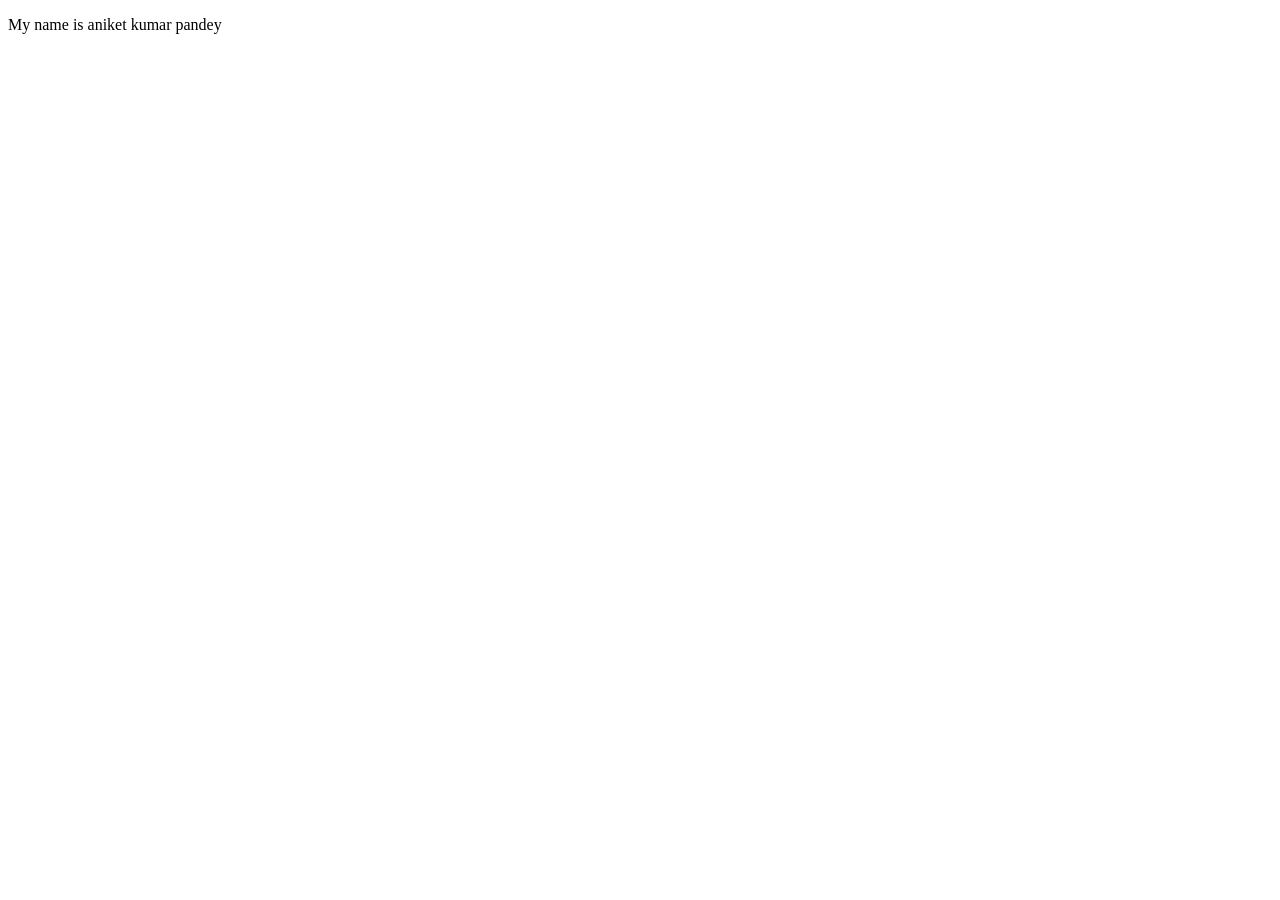
==== index.html @ c32ee4aa "updated index.html" ====
<!DOCTYPE html>
<html lang="en">
<head>
    <meta charset="UTF-8">
    <meta name="viewport" content="width=device-width, initial-scale=1.0">
    <title>travelloop</title>
</head>
<body>
    <p>My name is aniket kumar pandey</p>
</body>
</html>
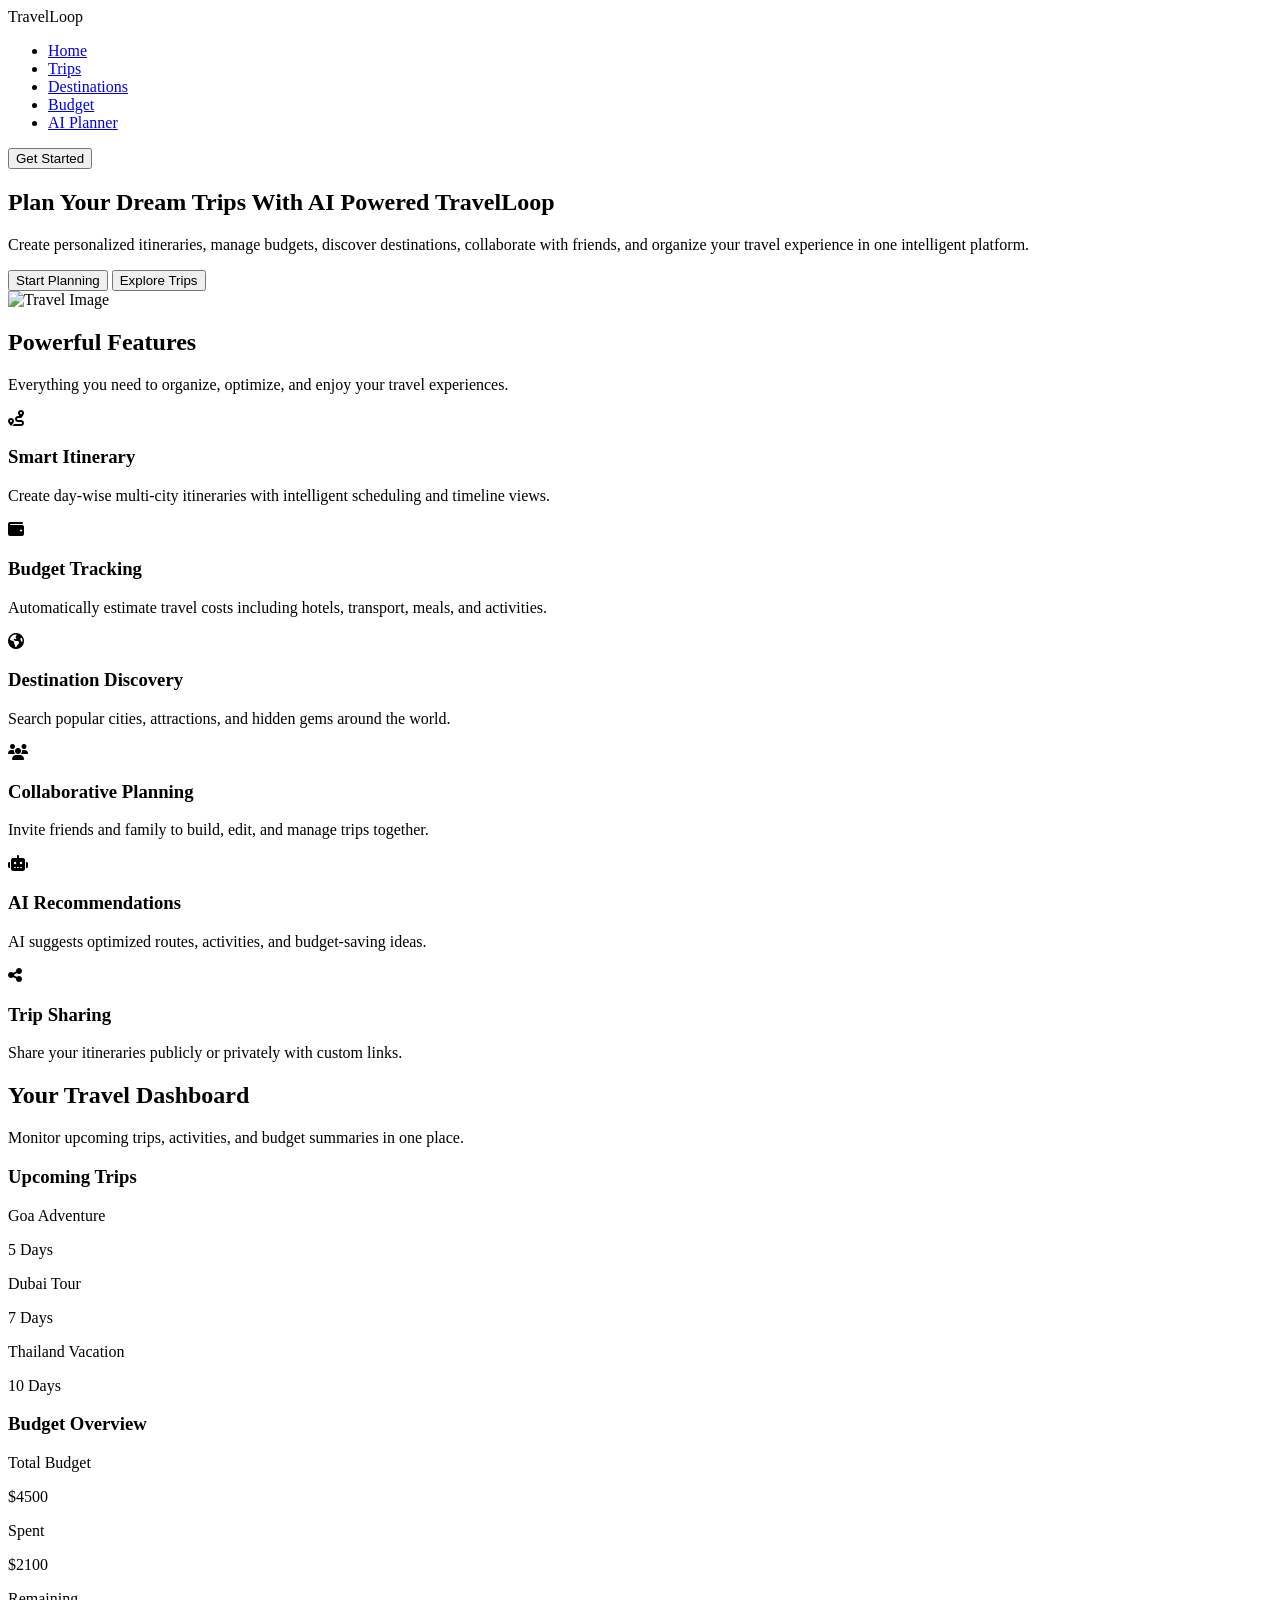
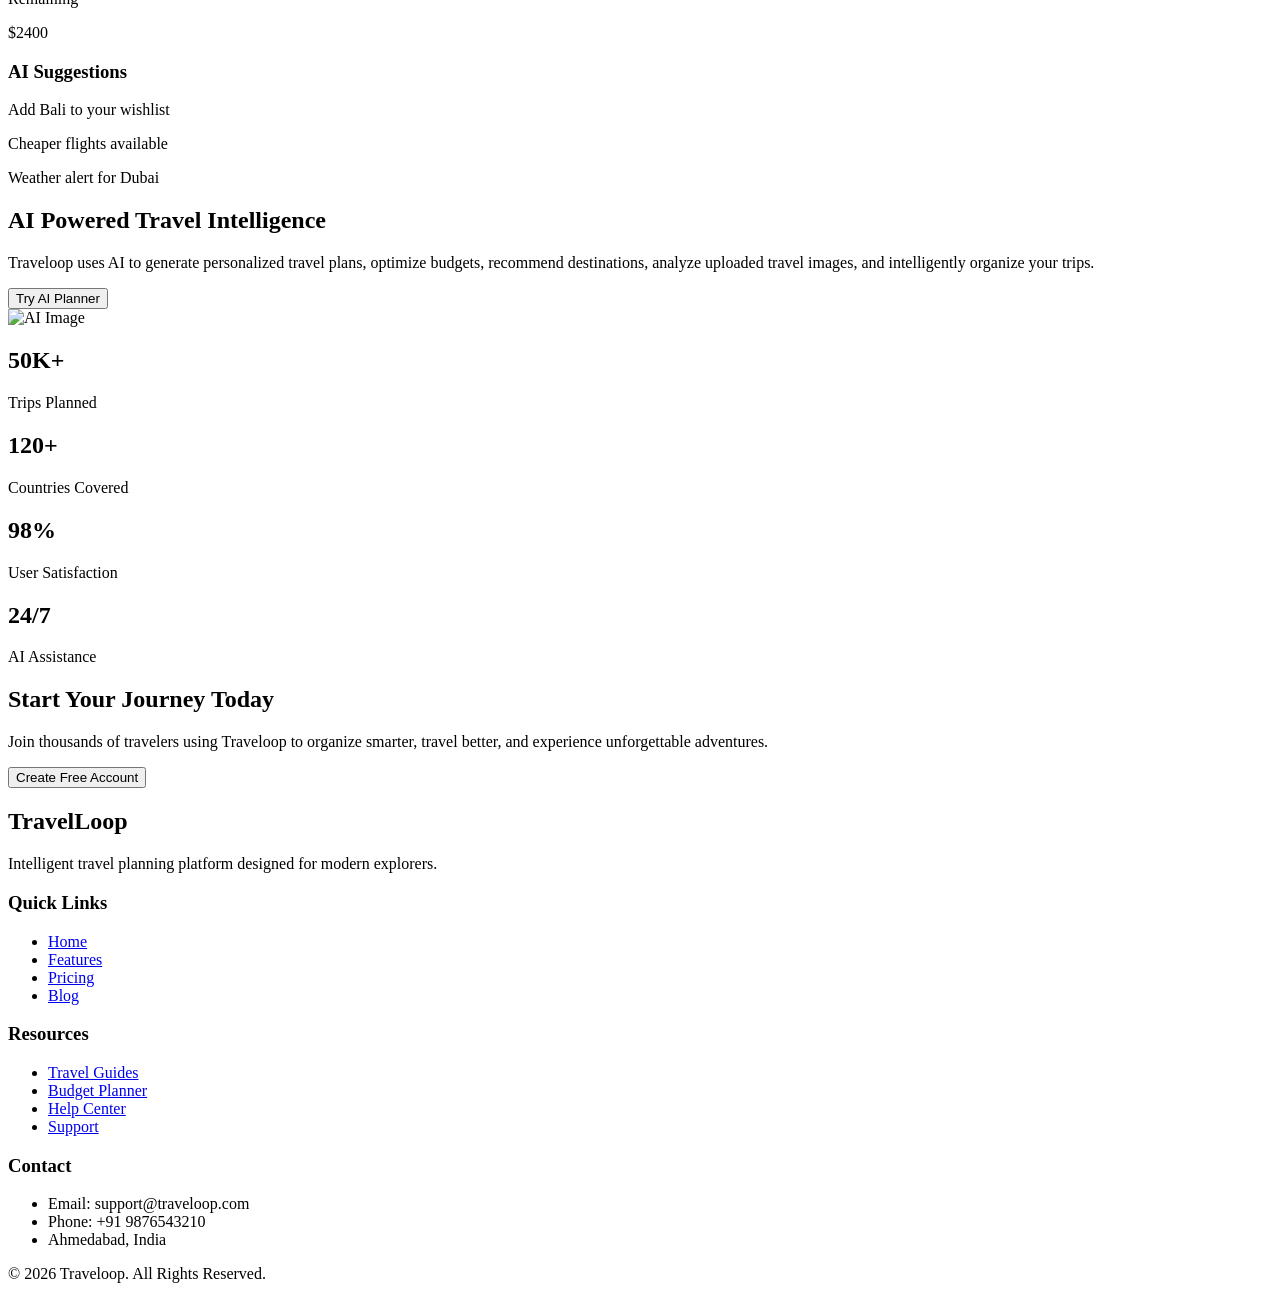
==== commit d0a577f6: "Layout for the html file." ====
--- a/index.html
+++ b/index.html
@@ -1,11 +1,398 @@
 <!DOCTYPE html>
 <html lang="en">
+
 <head>
-    <meta charset="UTF-8">
-    <meta name="viewport" content="width=device-width, initial-scale=1.0">
-    <title>travelloop</title>
+  <meta charset="UTF-8" />
+  <meta name="viewport" content="width=device-width, initial-scale=1.0" />
+
+  <title>Traveloop - Personalized Travel Planning</title>
+
+  <!-- CSS FILE -->
+  <link rel="stylesheet" href="travelloop.css" />
+
+  <!-- GOOGLE FONT -->
+  <link rel="preconnect" href="https://fonts.googleapis.com" />
+  <link
+    href="https://fonts.googleapis.com/css2?family=Poppins:wght@300;400;500;600;700&display=swap"
+    rel="stylesheet"
+  />
+
+  <!-- FONT AWESOME -->
+  <link
+    rel="stylesheet"
+    href="https://cdnjs.cloudflare.com/ajax/libs/font-awesome/6.5.1/css/all.min.css"
+  />
 </head>
+
 <body>
-    <p>My name is aniket kumar pandey</p>
+
+  <!-- NAVBAR -->
+
+  <nav>
+
+    <div class="logo">
+      Travel<span>Loop</span>
+    </div>
+
+    <ul class="nav-links">
+
+      <li><a href="#">Home</a></li>
+      <li><a href="#">Trips</a></li>
+      <li><a href="#">Destinations</a></li>
+      <li><a href="#">Budget</a></li>
+      <li><a href="#">AI Planner</a></li>
+
+    </ul>
+
+    <button class="btn">Get Started</button>
+
+  </nav>
+
+  <!-- HERO SECTION -->
+
+  <section class="hero">
+
+    <div class="hero-content">
+
+      <h1>
+        Plan Your Dream Trips With
+        <span>AI Powered TravelLoop</span>
+      </h1>
+
+      <p>
+        Create personalized itineraries, manage budgets,
+        discover destinations, collaborate with friends,
+        and organize your travel experience in one
+        intelligent platform.
+      </p>
+
+      <div class="hero-buttons">
+
+        <button class="btn">
+          Start Planning
+        </button>
+
+        <button class="btn secondary-btn">
+          Explore Trips
+        </button>
+
+      </div>
+
+    </div>
+
+    <div class="hero-image">
+
+      <img
+        src="https://images.unsplash.com/photo-1507525428034-b723cf961d3e"
+        alt="Travel Image"
+      />
+
+    </div>
+
+  </section>
+
+  <!-- FEATURES SECTION -->
+
+  <section class="section">
+
+    <div class="section-title">
+
+      <h2>Powerful Features</h2>
+
+      <p>
+        Everything you need to organize, optimize,
+        and enjoy your travel experiences.
+      </p>
+
+    </div>
+
+    <div class="features-grid">
+
+      <div class="feature-card">
+        <i class="fa-solid fa-route"></i>
+        <h3>Smart Itinerary</h3>
+        <p>
+          Create day-wise multi-city itineraries
+          with intelligent scheduling and timeline views.
+        </p>
+      </div>
+
+      <div class="feature-card">
+        <i class="fa-solid fa-wallet"></i>
+        <h3>Budget Tracking</h3>
+        <p>
+          Automatically estimate travel costs including
+          hotels, transport, meals, and activities.
+        </p>
+      </div>
+
+      <div class="feature-card">
+        <i class="fa-solid fa-earth-americas"></i>
+        <h3>Destination Discovery</h3>
+        <p>
+          Search popular cities, attractions,
+          and hidden gems around the world.
+        </p>
+      </div>
+
+      <div class="feature-card">
+        <i class="fa-solid fa-users"></i>
+        <h3>Collaborative Planning</h3>
+        <p>
+          Invite friends and family to build,
+          edit, and manage trips together.
+        </p>
+      </div>
+
+      <div class="feature-card">
+        <i class="fa-solid fa-robot"></i>
+        <h3>AI Recommendations</h3>
+        <p>
+          AI suggests optimized routes,
+          activities, and budget-saving ideas.
+        </p>
+      </div>
+
+      <div class="feature-card">
+        <i class="fa-solid fa-share-nodes"></i>
+        <h3>Trip Sharing</h3>
+        <p>
+          Share your itineraries publicly
+          or privately with custom links.
+        </p>
+      </div>
+
+    </div>
+
+  </section>
+
+  <!-- DASHBOARD SECTION -->
+
+  <section class="section dashboard">
+
+    <div class="section-title">
+
+      <h2>Your Travel Dashboard</h2>
+
+      <p>
+        Monitor upcoming trips, activities,
+        and budget summaries in one place.
+      </p>
+
+    </div>
+
+    <div class="dashboard-container">
+
+      <div class="dashboard-card">
+
+        <h3>Upcoming Trips</h3>
+
+        <div class="trip">
+          <p>Goa Adventure</p>
+          <span>5 Days</span>
+        </div>
+
+        <div class="trip">
+          <p>Dubai Tour</p>
+          <span>7 Days</span>
+        </div>
+
+        <div class="trip">
+          <p>Thailand Vacation</p>
+          <span>10 Days</span>
+        </div>
+
+      </div>
+
+      <div class="dashboard-card">
+
+        <h3>Budget Overview</h3>
+
+        <div class="trip">
+          <p>Total Budget</p>
+          <span>$4500</span>
+        </div>
+
+        <div class="trip">
+          <p>Spent</p>
+          <span>$2100</span>
+        </div>
+
+        <div class="trip">
+          <p>Remaining</p>
+          <span>$2400</span>
+        </div>
+
+      </div>
+
+      <div class="dashboard-card">
+
+        <h3>AI Suggestions</h3>
+
+        <div class="trip">
+          <p>Add Bali to your wishlist</p>
+        </div>
+
+        <div class="trip">
+          <p>Cheaper flights available</p>
+        </div>
+
+        <div class="trip">
+          <p>Weather alert for Dubai</p>
+        </div>
+
+      </div>
+
+    </div>
+
+  </section>
+
+  <!-- AI SECTION -->
+
+  <section class="section ai-section">
+
+    <div class="ai-box">
+
+      <div class="ai-content">
+
+        <h2>AI Powered Travel Intelligence</h2>
+
+        <p>
+          Traveloop uses AI to generate personalized
+          travel plans, optimize budgets, recommend
+          destinations, analyze uploaded travel images,
+          and intelligently organize your trips.
+        </p>
+
+        <button class="btn">
+          Try AI Planner
+        </button>
+
+      </div>
+
+      <div class="ai-image">
+
+        <img
+          src="https://images.unsplash.com/photo-1522202176988-66273c2fd55f"
+          alt="AI Image"
+        />
+
+      </div>
+
+    </div>
+
+  </section>
+
+  <!-- STATS SECTION -->
+
+  <section class="section">
+
+    <div class="stats">
+
+      <div class="stat-card">
+        <h2>50K+</h2>
+        <p>Trips Planned</p>
+      </div>
+
+      <div class="stat-card">
+        <h2>120+</h2>
+        <p>Countries Covered</p>
+      </div>
+
+      <div class="stat-card">
+        <h2>98%</h2>
+        <p>User Satisfaction</p>
+      </div>
+
+      <div class="stat-card">
+        <h2>24/7</h2>
+        <p>AI Assistance</p>
+      </div>
+
+    </div>
+
+  </section>
+
+  <!-- CTA SECTION -->
+
+  <section class="cta">
+
+    <h2>Start Your Journey Today</h2>
+
+    <p>
+      Join thousands of travelers using Traveloop
+      to organize smarter, travel better,
+      and experience unforgettable adventures.
+    </p>
+
+    <button class="btn">
+      Create Free Account
+    </button>
+
+  </section>
+
+  <!-- FOOTER -->
+
+  <footer>
+
+    <div class="footer-container">
+
+      <div>
+
+        <h2>TravelLoop</h2>
+
+        <p class="footer-text">
+          Intelligent travel planning platform
+          designed for modern explorers.
+        </p>
+
+      </div>
+
+      <div>
+
+        <h3>Quick Links</h3>
+
+        <ul class="footer-links">
+          <li><a href="#">Home</a></li>
+          <li><a href="#">Features</a></li>
+          <li><a href="#">Pricing</a></li>
+          <li><a href="#">Blog</a></li>
+        </ul>
+
+      </div>
+
+      <div>
+
+        <h3>Resources</h3>
+
+        <ul class="footer-links">
+          <li><a href="#">Travel Guides</a></li>
+          <li><a href="#">Budget Planner</a></li>
+          <li><a href="#">Help Center</a></li>
+          <li><a href="#">Support</a></li>
+        </ul>
+
+      </div>
+
+      <div>
+
+        <h3>Contact</h3>
+
+        <ul class="footer-links">
+          <li>Email: support@traveloop.com</li>
+          <li>Phone: +91 9876543210</li>
+          <li>Ahmedabad, India</li>
+        </ul>
+
+      </div>
+
+    </div>
+
+    <div class="copyright">
+      © 2026 Traveloop. All Rights Reserved.
+    </div>
+
+  </footer>
+
 </body>
 </html>
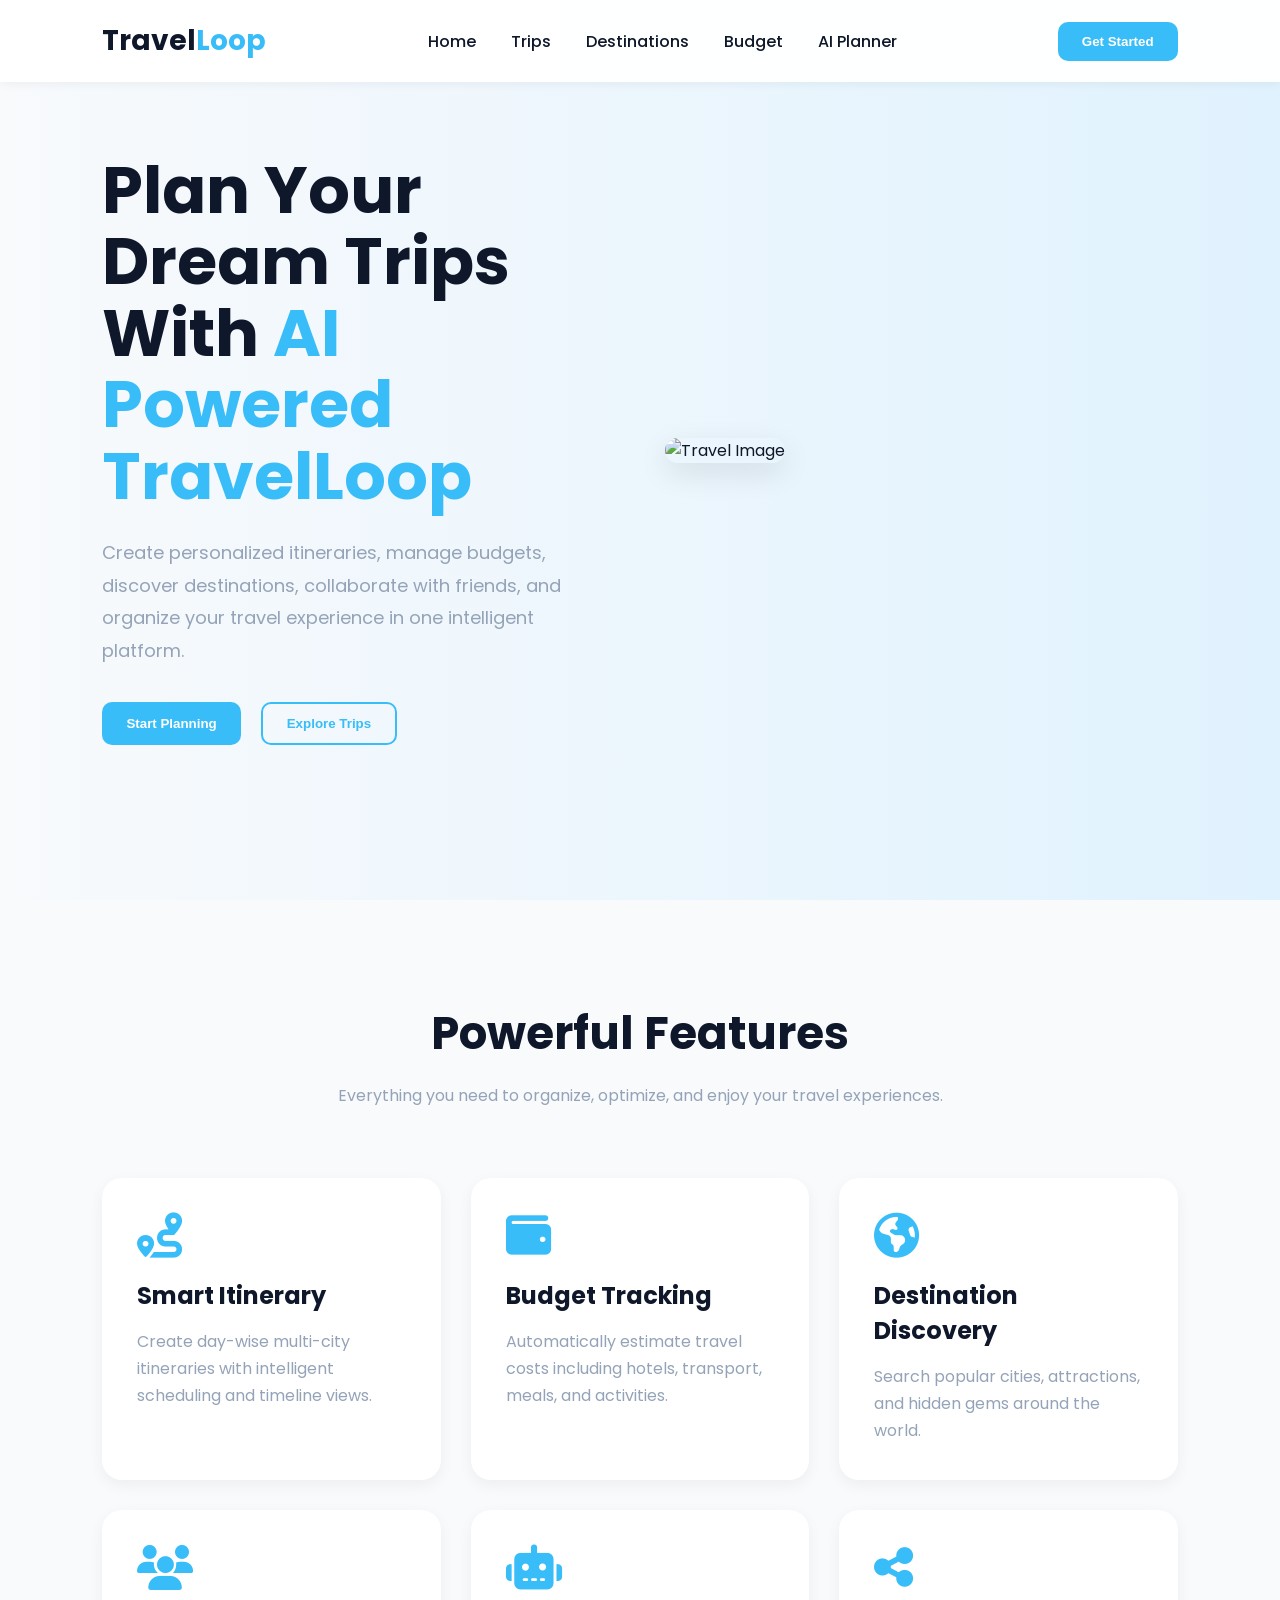
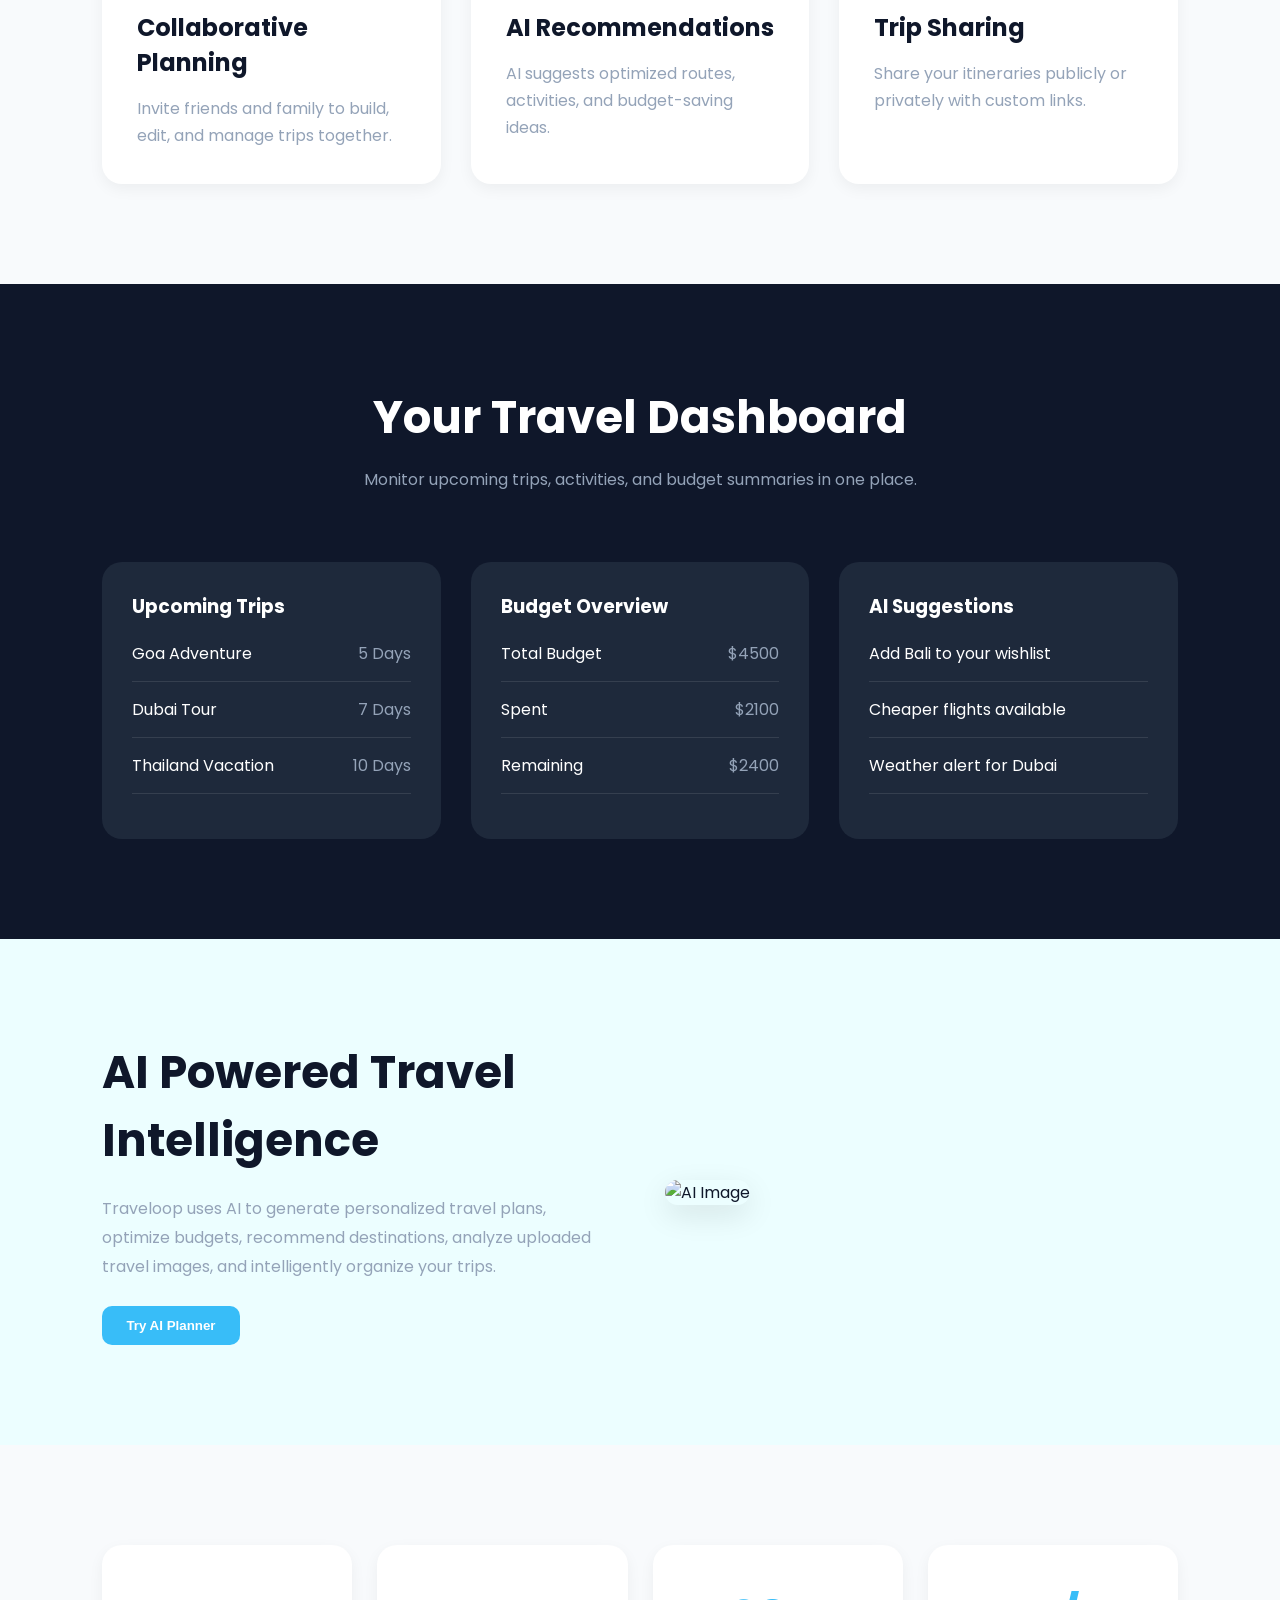
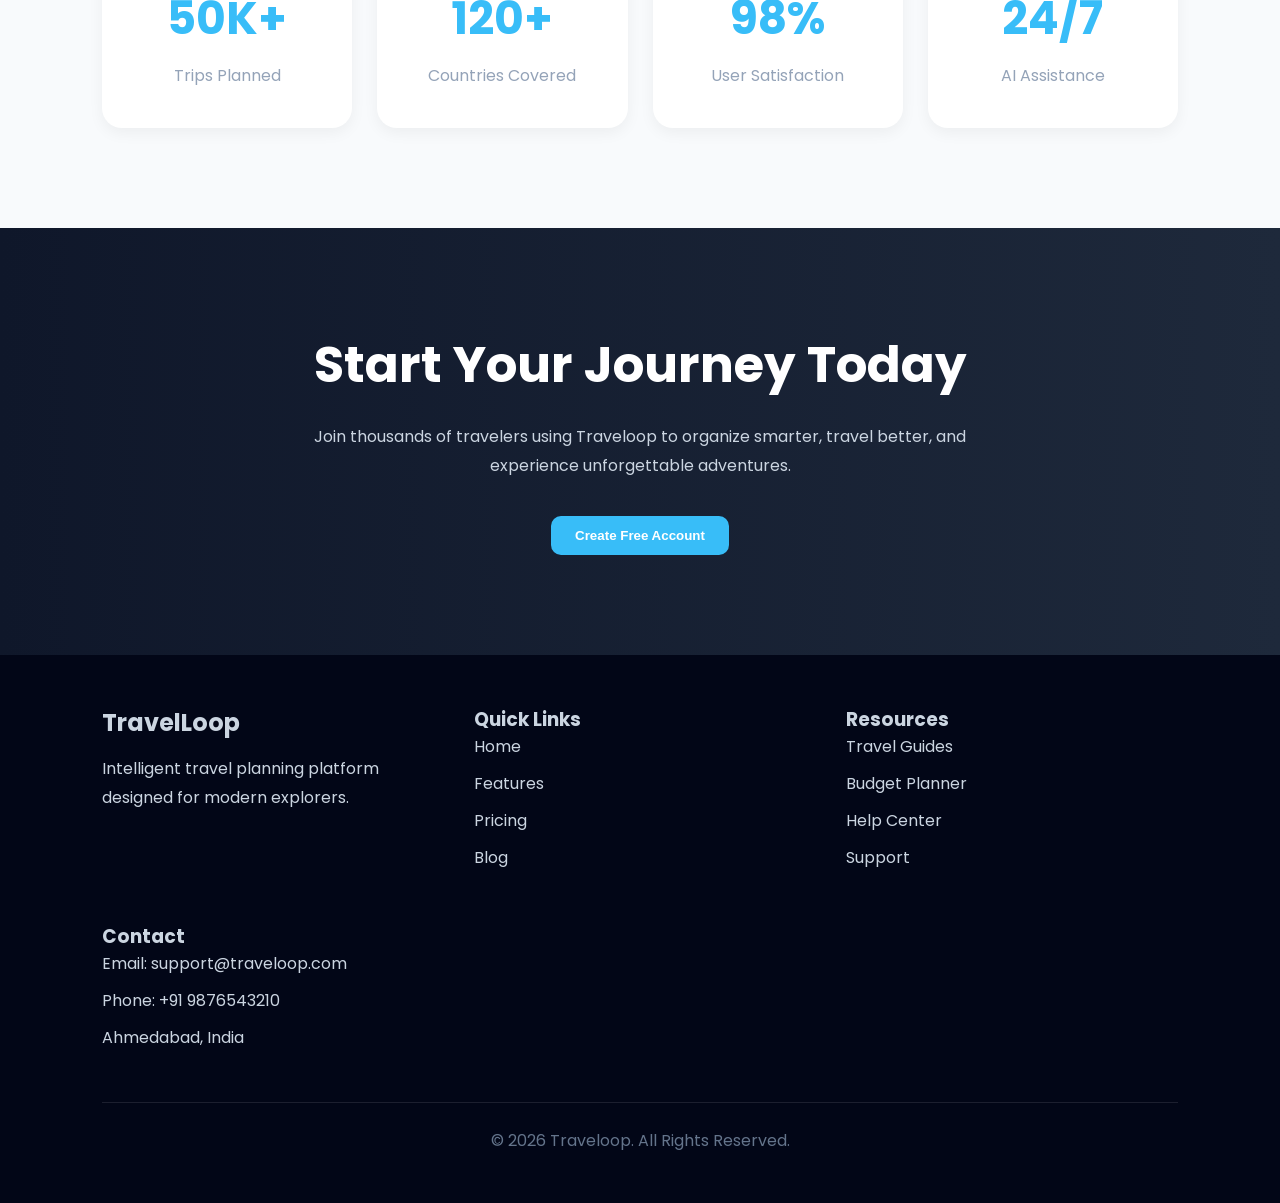
==== commit d3daf3e4: "add login button" ====
--- a/index.html
+++ b/index.html
@@ -44,7 +44,10 @@
 
     </ul>
 
-    <button class="btn">Get Started</button>
+    <!--<button class="btn">Get Started</button> -->
+    <a href="login.html">
+  <button class="btn">Get Started</button>
+</a>
 
   </nav>
 
--- a/travelloop.css
+++ b/travelloop.css
@@ -0,0 +1,399 @@
+*{
+  margin:0;
+  padding:0;
+  box-sizing:border-box;
+  scroll-behavior:smooth;
+}
+
+:root{
+  --primary:#0f172a;
+  --secondary:#1e293b;
+  --accent:#38bdf8;
+  --white:#ffffff;
+  --gray:#94a3b8;
+  --light:#f8fafc;
+  --shadow:0 10px 30px rgba(0,0,0,0.1);
+}
+
+body{
+  font-family:'Poppins',sans-serif;
+  background:var(--light);
+  color:var(--primary);
+  overflow-x:hidden;
+}
+
+/* NAVBAR */
+
+nav{
+  width:100%;
+  padding:20px 8%;
+  display:flex;
+  justify-content:space-between;
+  align-items:center;
+  position:fixed;
+  top:0;
+  z-index:1000;
+  background:rgba(255,255,255,0.95);
+  backdrop-filter:blur(10px);
+  box-shadow:0 2px 10px rgba(0,0,0,0.05);
+}
+
+.logo{
+  font-size:28px;
+  font-weight:700;
+}
+
+.logo span{
+  color:var(--accent);
+}
+
+.nav-links{
+  display:flex;
+  gap:35px;
+  list-style:none;
+}
+
+.nav-links a{
+  text-decoration:none;
+  color:var(--primary);
+  font-weight:500;
+  transition:0.3s;
+}
+
+.nav-links a:hover{
+  color:var(--accent);
+}
+
+.btn{
+  padding:12px 24px;
+  border:none;
+  border-radius:10px;
+  background:var(--accent);
+  color:var(--white);
+  font-weight:600;
+  cursor:pointer;
+  transition:0.3s;
+}
+
+.btn:hover{
+  transform:translateY(-3px);
+  box-shadow:var(--shadow);
+}
+
+/* HERO SECTION */
+
+.hero{
+  min-height:100vh;
+  display:flex;
+  align-items:center;
+  justify-content:space-between;
+  padding:120px 8%;
+  gap:50px;
+  background:linear-gradient(to right,#f8fafc,#e0f2fe);
+}
+
+.hero-content{
+  flex:1;
+}
+
+.hero-content h1{
+  font-size:65px;
+  line-height:1.1;
+  margin-bottom:25px;
+}
+
+.hero-content h1 span{
+  color:var(--accent);
+}
+
+.hero-content p{
+  font-size:18px;
+  color:var(--gray);
+  line-height:1.8;
+  margin-bottom:35px;
+}
+
+.hero-buttons{
+  display:flex;
+  gap:20px;
+}
+
+.secondary-btn{
+  background:transparent;
+  border:2px solid var(--accent);
+  color:var(--accent);
+}
+
+.hero-image{
+  flex:1;
+}
+
+.hero-image img{
+  width:100%;
+  border-radius:25px;
+  box-shadow:var(--shadow);
+}
+
+/* SECTION */
+
+.section{
+  padding:100px 8%;
+}
+
+.section-title{
+  text-align:center;
+  margin-bottom:70px;
+}
+
+.section-title h2{
+  font-size:45px;
+  margin-bottom:15px;
+}
+
+.section-title p{
+  color:var(--gray);
+  max-width:700px;
+  margin:auto;
+}
+
+/* FEATURES */
+
+.features-grid{
+  display:grid;
+  grid-template-columns:repeat(auto-fit,minmax(300px,1fr));
+  gap:30px;
+}
+
+.feature-card{
+  background:var(--white);
+  padding:35px;
+  border-radius:20px;
+  transition:0.4s;
+  box-shadow:0 5px 15px rgba(0,0,0,0.05);
+}
+
+.feature-card:hover{
+  transform:translateY(-10px);
+  box-shadow:var(--shadow);
+}
+
+.feature-card i{
+  font-size:45px;
+  color:var(--accent);
+  margin-bottom:20px;
+}
+
+.feature-card h3{
+  margin-bottom:15px;
+  font-size:24px;
+}
+
+.feature-card p{
+  color:var(--gray);
+  line-height:1.7;
+}
+
+/* DASHBOARD */
+
+.dashboard{
+  background:var(--primary);
+  color:var(--white);
+}
+
+.dashboard-container{
+  display:grid;
+  grid-template-columns:repeat(auto-fit,minmax(300px,1fr));
+  gap:30px;
+}
+
+.dashboard-card{
+  background:var(--secondary);
+  padding:30px;
+  border-radius:20px;
+}
+
+.dashboard-card h3{
+  margin-bottom:20px;
+}
+
+.trip{
+  display:flex;
+  justify-content:space-between;
+  margin-bottom:15px;
+  padding-bottom:15px;
+  border-bottom:1px solid rgba(255,255,255,0.1);
+}
+
+.trip span{
+  color:var(--gray);
+}
+
+/* AI SECTION */
+
+.ai-section{
+  background:#ecfeff;
+}
+
+.ai-box{
+  display:flex;
+  align-items:center;
+  gap:50px;
+  flex-wrap:wrap;
+}
+
+.ai-content{
+  flex:1;
+}
+
+.ai-content h2{
+  font-size:45px;
+  margin-bottom:20px;
+}
+
+.ai-content p{
+  color:var(--gray);
+  line-height:1.8;
+  margin-bottom:25px;
+}
+
+.ai-image{
+  flex:1;
+}
+
+.ai-image img{
+  width:100%;
+  border-radius:20px;
+  box-shadow:var(--shadow);
+}
+
+/* STATS */
+
+.stats{
+  display:grid;
+  grid-template-columns:repeat(auto-fit,minmax(220px,1fr));
+  gap:25px;
+  text-align:center;
+}
+
+.stat-card{
+  background:var(--white);
+  padding:40px;
+  border-radius:20px;
+  box-shadow:0 5px 15px rgba(0,0,0,0.05);
+}
+
+.stat-card h2{
+  font-size:45px;
+  color:var(--accent);
+}
+
+.stat-card p{
+  margin-top:10px;
+  color:var(--gray);
+}
+
+/* CTA */
+
+.cta{
+  background:linear-gradient(to right,#0f172a,#1e293b);
+  color:var(--white);
+  text-align:center;
+  padding:100px 8%;
+}
+
+.cta h2{
+  font-size:50px;
+  margin-bottom:20px;
+}
+
+.cta p{
+  color:#cbd5e1;
+  margin-bottom:35px;
+  max-width:700px;
+  margin-inline:auto;
+  line-height:1.8;
+}
+
+/* FOOTER */
+
+footer{
+  background:#020617;
+  color:#cbd5e1;
+  padding:50px 8%;
+}
+
+.footer-container{
+  display:grid;
+  grid-template-columns:repeat(auto-fit,minmax(250px,1fr));
+  gap:40px;
+}
+
+.footer-links{
+  list-style:none;
+}
+
+.footer-links li{
+  margin-bottom:12px;
+}
+
+.footer-links a{
+  text-decoration:none;
+  color:#cbd5e1;
+  transition:0.3s;
+}
+
+.footer-links a:hover{
+  color:var(--accent);
+}
+
+.footer-text{
+  margin-top:15px;
+  line-height:1.8;
+}
+
+.copyright{
+  text-align:center;
+  margin-top:40px;
+  color:#64748b;
+  border-top:1px solid rgba(255,255,255,0.1);
+  padding-top:25px;
+}
+
+/* RESPONSIVE */
+
+@media(max-width:992px){
+
+  .hero{
+    flex-direction:column;
+    text-align:center;
+  }
+
+  .hero-content h1{
+    font-size:48px;
+  }
+
+  .hero-buttons{
+    justify-content:center;
+  }
+
+  .nav-links{
+    display:none;
+  }
+
+}
+
+@media(max-width:600px){
+
+  .hero-content h1{
+    font-size:38px;
+  }
+
+  .section-title h2{
+    font-size:35px;
+  }
+
+  .cta h2{
+    font-size:38px;
+  }
+
+}
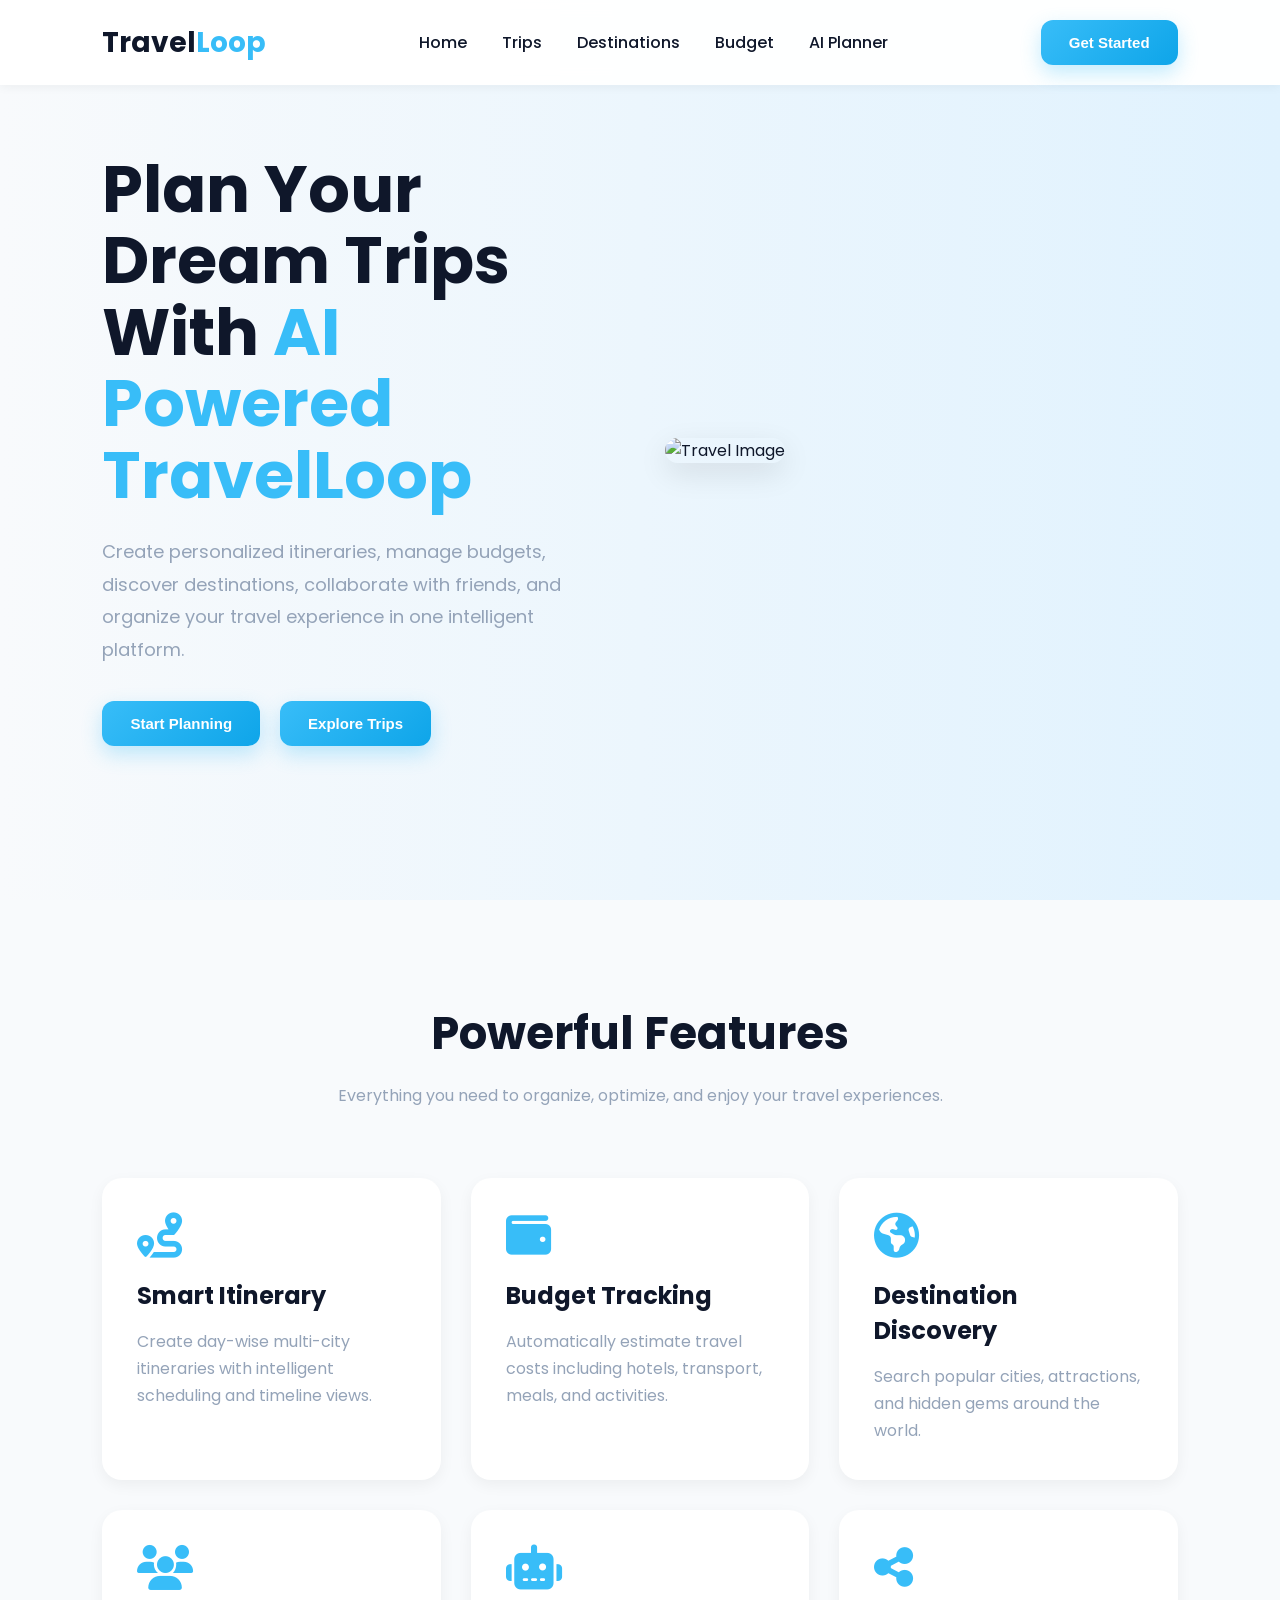
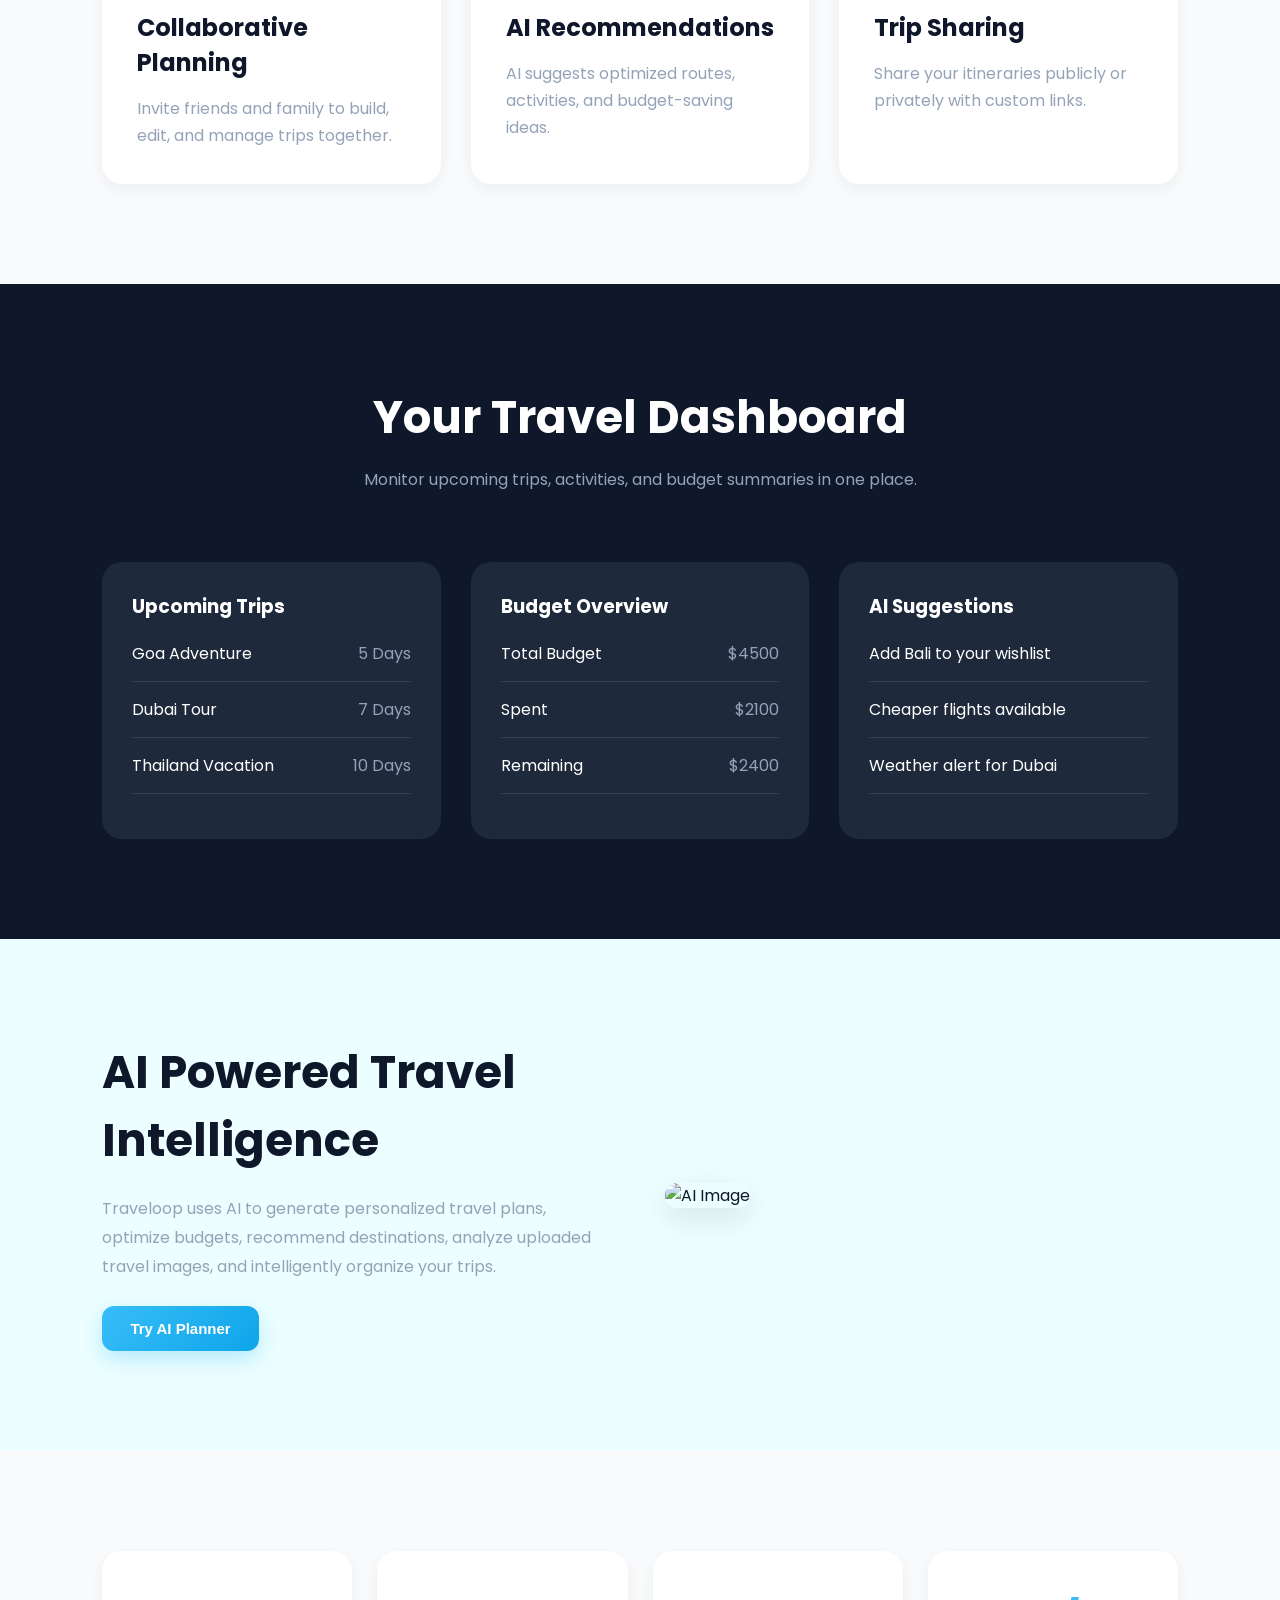
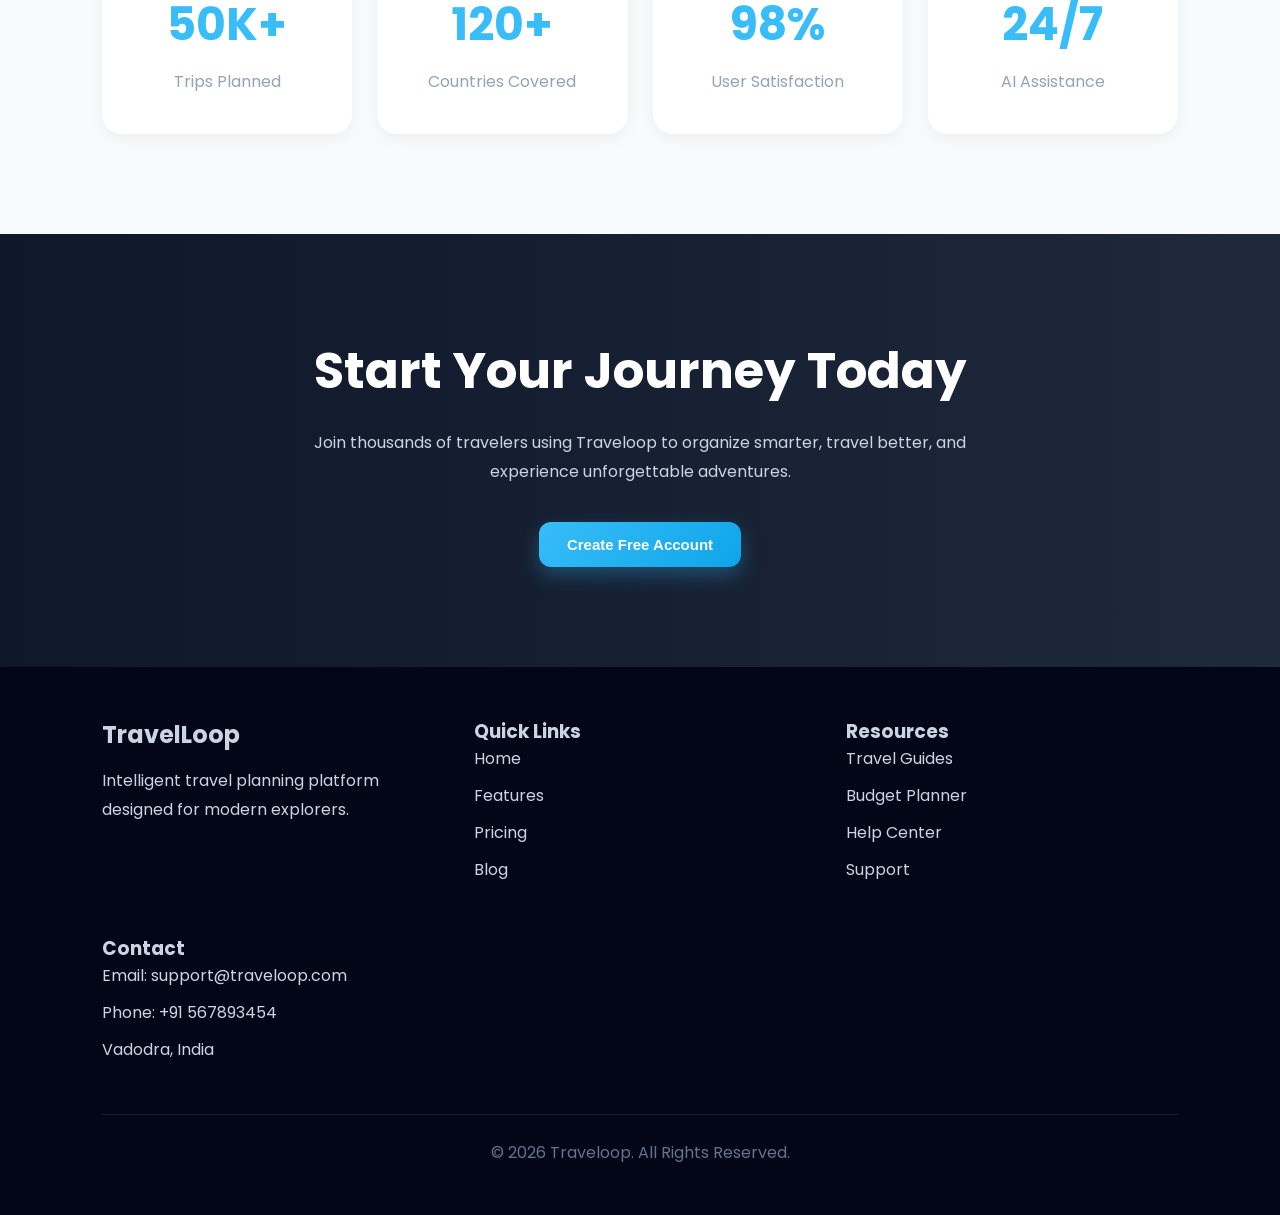
==== commit a7db9f14: "hover effect in get started buttton" ====
--- a/index.html
+++ b/index.html
@@ -383,8 +383,8 @@
 
         <ul class="footer-links">
           <li>Email: support@traveloop.com</li>
-          <li>Phone: +91 9876543210</li>
-          <li>Ahmedabad, India</li>
+          <li>Phone: +91 567893454</li>
+          <li>Vadodra, India</li>
         </ul>
 
       </div>
--- a/travelloop.css
+++ b/travelloop.css
@@ -396,4 +396,93 @@
     font-size:38px;
   }
 
+}
+/* BUTTON */
+
+.btn{
+
+  position:relative;
+
+  padding:14px 28px;
+
+  border:none;
+  border-radius:12px;
+
+  background:linear-gradient(
+    135deg,
+    #38bdf8,
+    #0ea5e9
+  );
+
+  color:white;
+
+  font-size:15px;
+  font-weight:600;
+
+  cursor:pointer;
+
+  overflow:hidden;
+
+  transition:0.4s ease;
+
+  z-index:1;
+
+  box-shadow:
+  0 8px 20px rgba(56,189,248,0.3);
+}
+
+/* HOVER EFFECT */
+
+.btn:hover{
+
+  transform:
+  translateY(-4px)
+  scale(1.03);
+
+  background:linear-gradient(
+    135deg,
+    #2563eb,
+    #06b6d4,
+    #38bdf8
+  );
+
+  box-shadow:
+  0 15px 30px rgba(14,165,233,0.4);
+}
+
+/* LIGHT SWEEP EFFECT */
+
+.btn::before{
+
+  content:"";
+
+  position:absolute;
+
+  top:0;
+  left:-100%;
+
+  width:100%;
+  height:100%;
+
+  background:
+  linear-gradient(
+    120deg,
+    transparent,
+    rgba(255,255,255,0.5),
+    transparent
+  );
+
+  transition:0.7s ease;
+
+  z-index:-1;
+}
+
+.btn:hover::before{
+  left:100%;
+}
+
+/* CLICK EFFECT */
+
+.btn:active{
+  transform:scale(0.96);
 }
